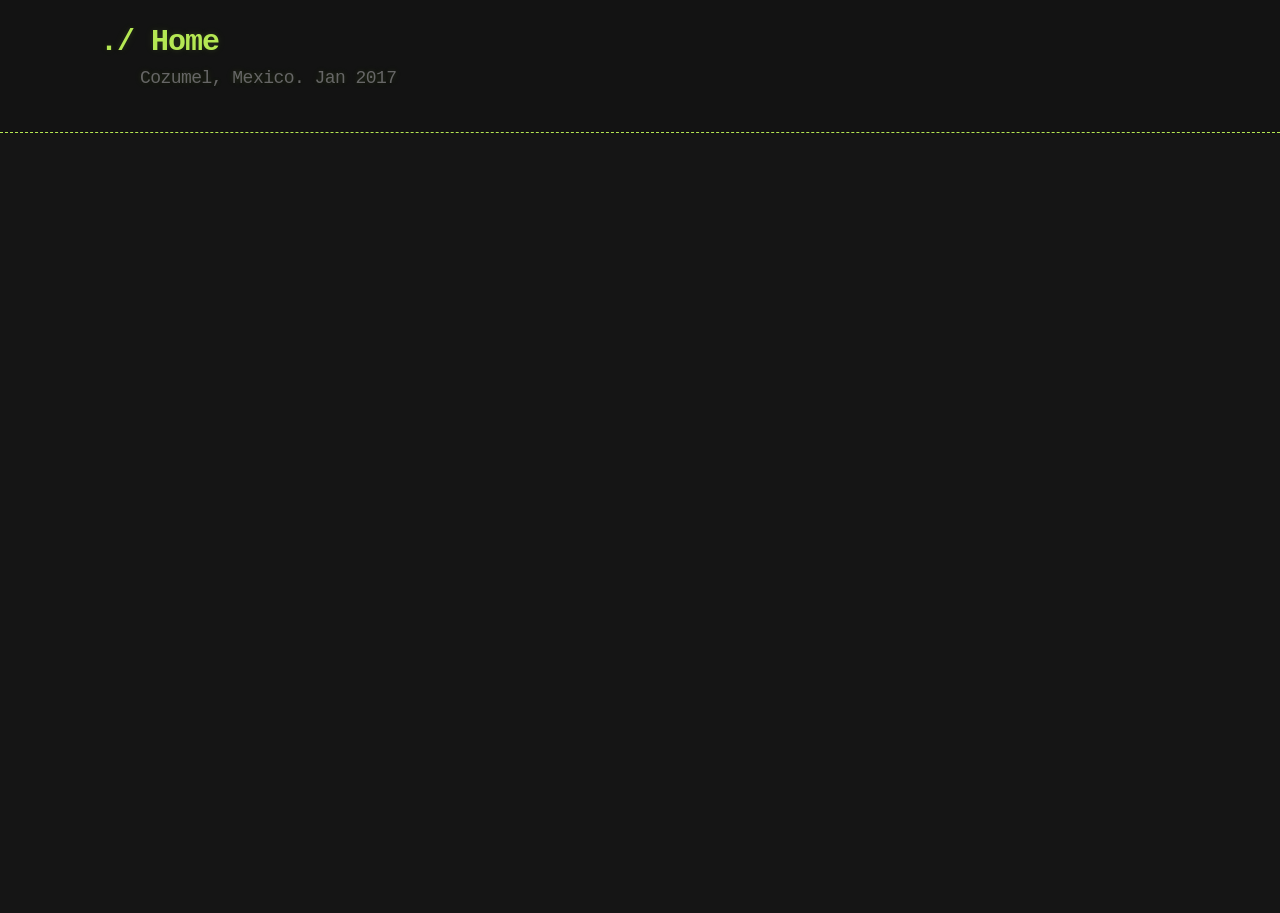
==== 2017-ago-la-plata-puerto-lopez-ecuador.html @ 0eeae23b "add el salado" ====
<!DOCTYPE html>

<html lang="en-US">

<head>
    <meta http-equiv="Content-Type" content="text/html; charset=UTF-8">
    <meta http-equiv="X-UA-Compatible" content="IE=edge">
    <meta name="viewport" content="width=device-width, initial-scale=1">
    <link rel="stylesheet" href="./assets/style.css">
    <meta name="theme-color" content="#151515">
    <title>Mike's Top Dives - Cozumel, Mexico. Jan 2017</title>

</head>

<body data-new-gr-c-s-check-loaded="14.1086.0" data-gr-ext-installed="">

    <header>
        <div class="container">
            <a class="a-title" href="index.html">
                <h1>./ Home</h1>
            </a>
            <h2>Cozumel, Mexico. Jan 2017</h2>
        </div>
    </header>

    <div class="container">
        <section id="main_content">

            <iframe width="1280" height="720" src="https://www.youtube.com/embed/HiMuFXsXNXQ" frameborder="0"
                allowfullscreen></iframe>

        </section>
    </div>
</body>

</html>
---- assets/style.css ----
.highlight {
    color: #d0d0d0
}

.highlight table td {
    padding: 5px
}

.highlight table pre {
    margin: 0
}

.highlight .w {
    color: #d0d0d0
}

.highlight .err {
    color: #151515;
    background-color: #ac4142
}

.highlight .c,
.highlight .cd,
.highlight .cm,
.highlight .c1,
.highlight .cs {
    color: #888
}

.highlight .cp {
    color: #f4bf75
}

.highlight .o,
.highlight .ow {
    color: #f4bf75
}

.highlight .p,
.highlight .pi {
    color: #d0d0d0
}

.highlight .gi {
    color: #90a959
}

.highlight .gd {
    color: #ac4142
}

.highlight .gh {
    color: #6a9fb5;
    font-weight: bold
}

.highlight .k,
.highlight .kn,
.highlight .kp,
.highlight .kr,
.highlight .kv {
    color: #aa759f
}

.highlight .kc,
.highlight .kt,
.highlight .kd {
    color: #d28445
}

.highlight .s,
.highlight .sb,
.highlight .sc,
.highlight .sd,
.highlight .s2,
.highlight .sh,
.highlight .sx,
.highlight .s1 {
    color: #90a959
}

.highlight .sr {
    color: #75b5aa
}

.highlight .si,
.highlight .se {
    color: #8f5536
}

.highlight .nt,
.highlight .nn,
.highlight .nc,
.highlight .no {
    color: #f4bf75
}

.highlight .na {
    color: #6a9fb5
}

.highlight .m,
.highlight .mf,
.highlight .mh,
.highlight .mi,
.highlight .il,
.highlight .mo,
.highlight .mb,
.highlight .mx {
    color: #90a959
}

.highlight .ss {
    color: #90a959
}

body {
    margin: 0;
    padding: 0;
    background: #151515 url("../images/bkg.png") 0 0;
    color: #eaeaea;
    font-size: 16px;
    line-height: 1.5;
    font-family: Monaco, "Bitstream Vera Sans Mono", "Lucida Console", Terminal, monospace
}

.container {
    width: 90%;
    max-width: 1000px;
    margin: 0 auto
}

section {
    display: block;
    margin: 0 0 20px 0
}

h1,
h2,
h3,
h4,
h5,
h6 {
    margin: 0 0 20px
}

li {
    line-height: 1.4
}

header {
    background: rgba(0, 0, 0, 0.1);
    width: 100%;
    border-bottom: 1px dashed #b5e853;
    padding: 20px 0;
    margin: 0 0 40px 0
}

header h1 {
    font-size: 30px;
    line-height: 1.5;
    margin: 0 0 0 -40px;
    font-weight: bold;
    font-family: Monaco, "Bitstream Vera Sans Mono", "Lucida Console", Terminal, monospace;
    color: #b5e853;
    text-shadow: 0 1px 1px rgba(0, 0, 0, 0.1), 0 0 5px rgba(181, 232, 83, 0.1), 0 0 10px rgba(181, 232, 83, 0.1);
    letter-spacing: -1px;
    -webkit-font-smoothing: antialiased
}

@media (max-width: 1000px) {
    header h1 {
        margin-left: 0
    }
}

header h2 {
    font-size: 18px;
    font-weight: 300;
    color: #666
}

#downloads .btn {
    display: inline-block;
    text-align: center;
    margin: 0
}

#main_content {
    width: 100%;
    display: flex;
    flex-wrap: wrap;
        justify-content: center;
    -webkit-font-smoothing: antialiased;
}

section img {
    max-width: 100%
}

h1,
h2,
h3,
h4,
h5,
h6 {
    font-weight: normal;
    font-family: Monaco, "Bitstream Vera Sans Mono", "Lucida Console", Terminal, monospace;
    color: #b5e853;
    letter-spacing: -0.03em;
    text-shadow: 0 1px 1px rgba(0, 0, 0, 0.1), 0 0 5px rgba(181, 232, 83, 0.1), 0 0 10px rgba(181, 232, 83, 0.1)
}

#main_content h1 {
    font-size: 30px
}

#main_content h2 {
    font-size: 24px
}

#main_content h3 {
    font-size: 18px
}

#main_content h4 {
    font-size: 14px
}

#main_content h5 {
    font-size: 12px;
    text-transform: uppercase;
    margin: 0 0 5px 0
}

#main_content h6 {
    font-size: 12px;
    text-transform: uppercase;
    color: #999;
    margin: 0 0 5px 0
}

dt {
    font-style: italic;
    font-weight: bold
}

ul li {
    list-style-image: url("../images/bullet.png")
}

blockquote {
    color: #aaa;
    padding-left: 10px;
    border-left: 1px dotted #666
}

pre {
    background: rgba(0, 0, 0, 0.9);
    border: 1px solid rgba(255, 255, 255, 0.15);
    padding: 10px;
    font-size: 16px;
    color: #b5e853;
    border-radius: 2px;
    word-wrap: normal;
    overflow: auto;
    overflow-y: hidden
}

code.highlighter-rouge {
    background: rgba(0, 0, 0, 0.9);
    border: 1px solid rgba(255, 255, 255, 0.15);
    padding: 0px 3px;
    margin: 0px -3px;
    color: #aa759f;
    border-radius: 2px
}

table {
    width: 100%;
    margin: 0 0 20px 0
}

th {
    text-align: left;
    border-bottom: 1px dashed #b5e853;
    padding: 5px 10px
}

td {
    padding: 5px 10px
}

hr {
    height: 0;
    border: 0;
    border-bottom: 1px dashed #b5e853;
    color: #b5e853
}

.btn {
    display: inline-block;
    background: -webkit-linear-gradient(top, rgba(40, 40, 40, 0.3), rgba(35, 35, 35, 0.3) 50%, rgba(10, 10, 10, 0.3) 50%, rgba(0, 0, 0, 0.3));
    padding: 8px 18px;
    border-radius: 50px;
    border: 2px solid rgba(0, 0, 0, 0.7);
    border-bottom: 2px solid rgba(0, 0, 0, 0.7);
    border-top: 2px solid #000;
    color: rgba(255, 255, 255, 0.8);
    font-family: Helvetica, Arial, sans-serif;
    font-weight: bold;
    font-size: 13px;
    text-decoration: none;
    text-shadow: 0 -1px 0 rgba(0, 0, 0, 0.75);
    box-shadow: inset 0 1px 0 rgba(255, 255, 255, 0.05)
}

.btn:hover {
    background: -webkit-linear-gradient(top, rgba(40, 40, 40, 0.6), rgba(35, 35, 35, 0.6) 50%, rgba(10, 10, 10, 0.8) 50%, rgba(0, 0, 0, 0.8))
}

.btn .icon {
    display: inline-block;
    width: 16px;
    height: 16px;
    margin: 1px 8px 0 0;
    float: left
}

.btn-github .icon {
    opacity: 0.6;
    background: url("../images/blacktocat.png") 0 0 no-repeat
}

a {
    color: #63c0f5;
    text-shadow: 0 0 5px rgba(104, 182, 255, 0.5)
}

.cf:before,
.cf:after {
    content: "";
    display: table
}

.cf:after {
    clear: both
}

.cf {
    zoom: 1
}

.a-title {
    text-decoration: none;
    display: inline-block;
}

.dive-event {
    min-width: 280px;
        max-width: 280px;
    text-align: center;
    margin: 10px;
    }
    
    .dive-event a {
        text-decoration: none;
        display: inline-block;
}

.thumbnail {
    border-radius: 4px;
    box-shadow: 0 0 2px 1px rgba(0, 140, 186, 0.5);
}

.thumbnail:hover {
    box-shadow: 0 0 10px 10px rgba(0, 140, 186, 0.5);
}
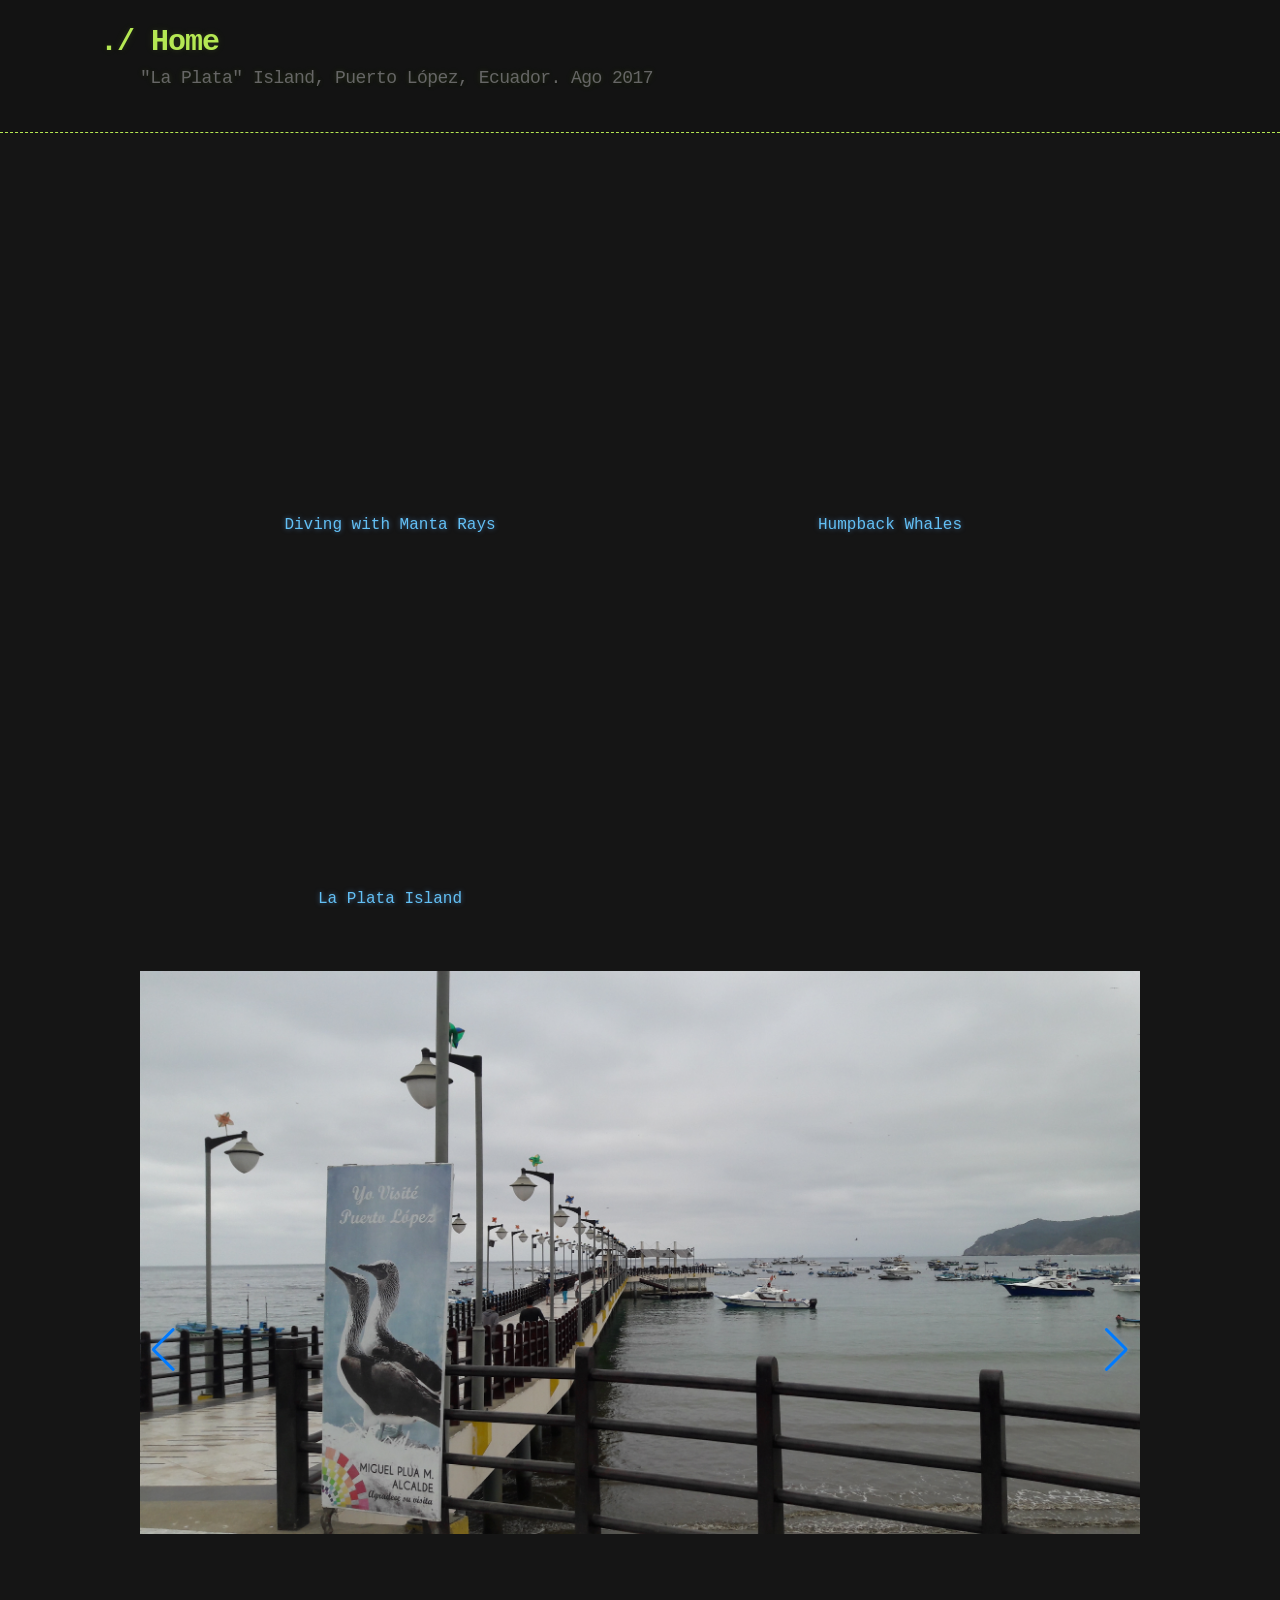
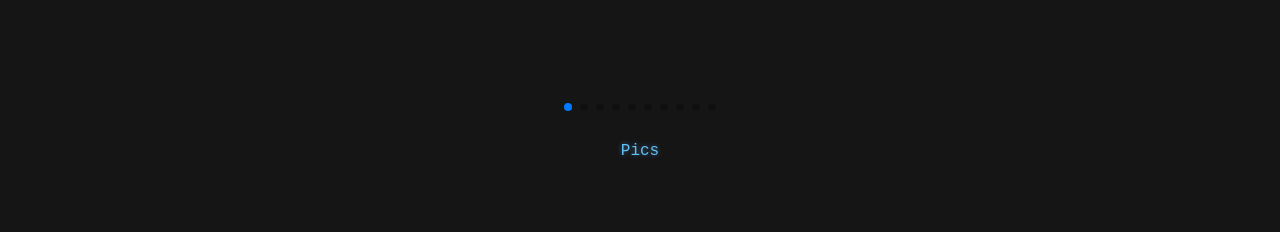
==== commit a4751bb4: "add pics puerto lopez 2017" ====
--- a/2017-ago-la-plata-puerto-lopez-ecuador.html
+++ b/2017-ago-la-plata-puerto-lopez-ecuador.html
@@ -8,26 +8,57 @@
     <meta name="viewport" content="width=device-width, initial-scale=1">
     <link rel="stylesheet" href="./assets/style.css">
     <meta name="theme-color" content="#151515">
-    <title>Mike's Top Dives - Cozumel, Mexico. Jan 2017</title>
+    <title>Mike's Top Dives - "La Plata" Island, Puerto López, Ecuador. Ago 2017</title>
 
+    <link rel="stylesheet" href="https://cdn.jsdelivr.net/npm/swiper@8/swiper-bundle.min.css" />
+    <script src="https://cdn.jsdelivr.net/npm/swiper@8/swiper-bundle.min.js"></script>
+    <script defer src="./scripts/slider.js"></script>
 </head>
 
-<body data-new-gr-c-s-check-loaded="14.1086.0" data-gr-ext-installed="">
+<body>
 
     <header>
         <div class="container">
             <a class="a-title" href="index.html">
                 <h1>./ Home</h1>
             </a>
-            <h2>Cozumel, Mexico. Jan 2017</h2>
+            <h2>"La Plata" Island, Puerto López, Ecuador. Ago 2017</h2>
         </div>
     </header>
 
     <div class="container">
         <section id="main_content">
 
-            <iframe width="1280" height="720" src="https://www.youtube.com/embed/HiMuFXsXNXQ" frameborder="0"
-                allowfullscreen></iframe>
+            <div class="dive-video">
+                <iframe width="480" height="320" src="https://www.youtube.com/embed/cmvsqYVoka0" frameborder="0"
+                    allowfullscreen></iframe>
+                <span>Diving with Manta Rays</span>
+            </div>
+            
+            
+            <div class="dive-video">
+                <iframe width="480" height="320" src="https://www.youtube.com/embed/G9OVUBFACyQ" frameborder="0"
+                    allowfullscreen></iframe>
+                <span>Humpback Whales</span>
+            </div>
+            
+            
+            <div class="dive-video">
+                <iframe width="480" height="320" src="https://www.youtube.com/embed/xLbiFRBET3s" frameborder="0"
+                    allowfullscreen></iframe>
+                <span>La Plata Island</span>
+                </div>
+                
+                
+                <div class="carousel">
+                    <div class="swiper">
+                        <div id="swiper-wrapper" class="swiper-wrapper" data-dir="2018-la-plata" data-images="10"></div>
+                        <div class="swiper-pagination"></div>
+                        <div class="swiper-button-prev"></div>
+                        <div class="swiper-button-next"></div>
+                    </div>
+                    <span>Pics</span>
+                </div>
 
         </section>
     </div>
--- a/assets/style.css
+++ b/assets/style.css
@@ -117,7 +117,7 @@
 body {
     margin: 0;
     padding: 0;
-    background: #151515 url("../images/bkg.png") 0 0;
+    background: #151515;
     color: #eaeaea;
     font-size: 16px;
     line-height: 1.5;
@@ -190,7 +190,7 @@
     width: 100%;
     display: flex;
     flex-wrap: wrap;
-        justify-content: center;
+    justify-content: flex-start;
     -webkit-font-smoothing: antialiased;
 }
 
@@ -324,7 +324,7 @@
     width: 16px;
     height: 16px;
     margin: 1px 8px 0 0;
-    float: left
+    float: left;
 }
 
 .btn-github .icon {
@@ -334,7 +334,7 @@
 
 a {
     color: #63c0f5;
-    text-shadow: 0 0 5px rgba(104, 182, 255, 0.5)
+    text-shadow: 0 0 5px rgba(104, 182, 255, 0.5);
 }
 
 .cf:before,
@@ -358,12 +358,15 @@
 
 .dive-event {
     min-width: 280px;
-        max-width: 280px;
+    max-width: 280px;
     text-align: center;
     margin: 10px;
-    }
-    
-    .dive-event a {
+    display: flex;
+    flex-direction: column;
+        justify-content: end;
+}
+
+.dive-event a {
         text-decoration: none;
         display: inline-block;
 }
@@ -376,3 +379,34 @@
 .thumbnail:hover {
     box-shadow: 0 0 10px 10px rgba(0, 140, 186, 0.5);
 }
+
+.dive-video {
+    text-align: center;
+    margin: 10px;
+    display: flex;
+    flex-direction: column;
+    justify-content: end;
+    color: #63c0f5;
+    text-shadow: 0 0 5px rgba(104, 182, 255, 0.5);
+}
+
+.dive-video span,
+.carousel span {
+    margin-top: 10px;
+}
+
+.carousel {
+    width: 100%;
+    text-align: center;
+    margin: 50px auto;
+    display: flex;
+    flex-direction: column;
+    justify-content: end;
+    color: #63c0f5;
+    text-shadow: 0 0 5px rgba(104, 182, 255, 0.5);
+}
+
+.swiper {
+    width: 100%;
+    height: auto;
+}
